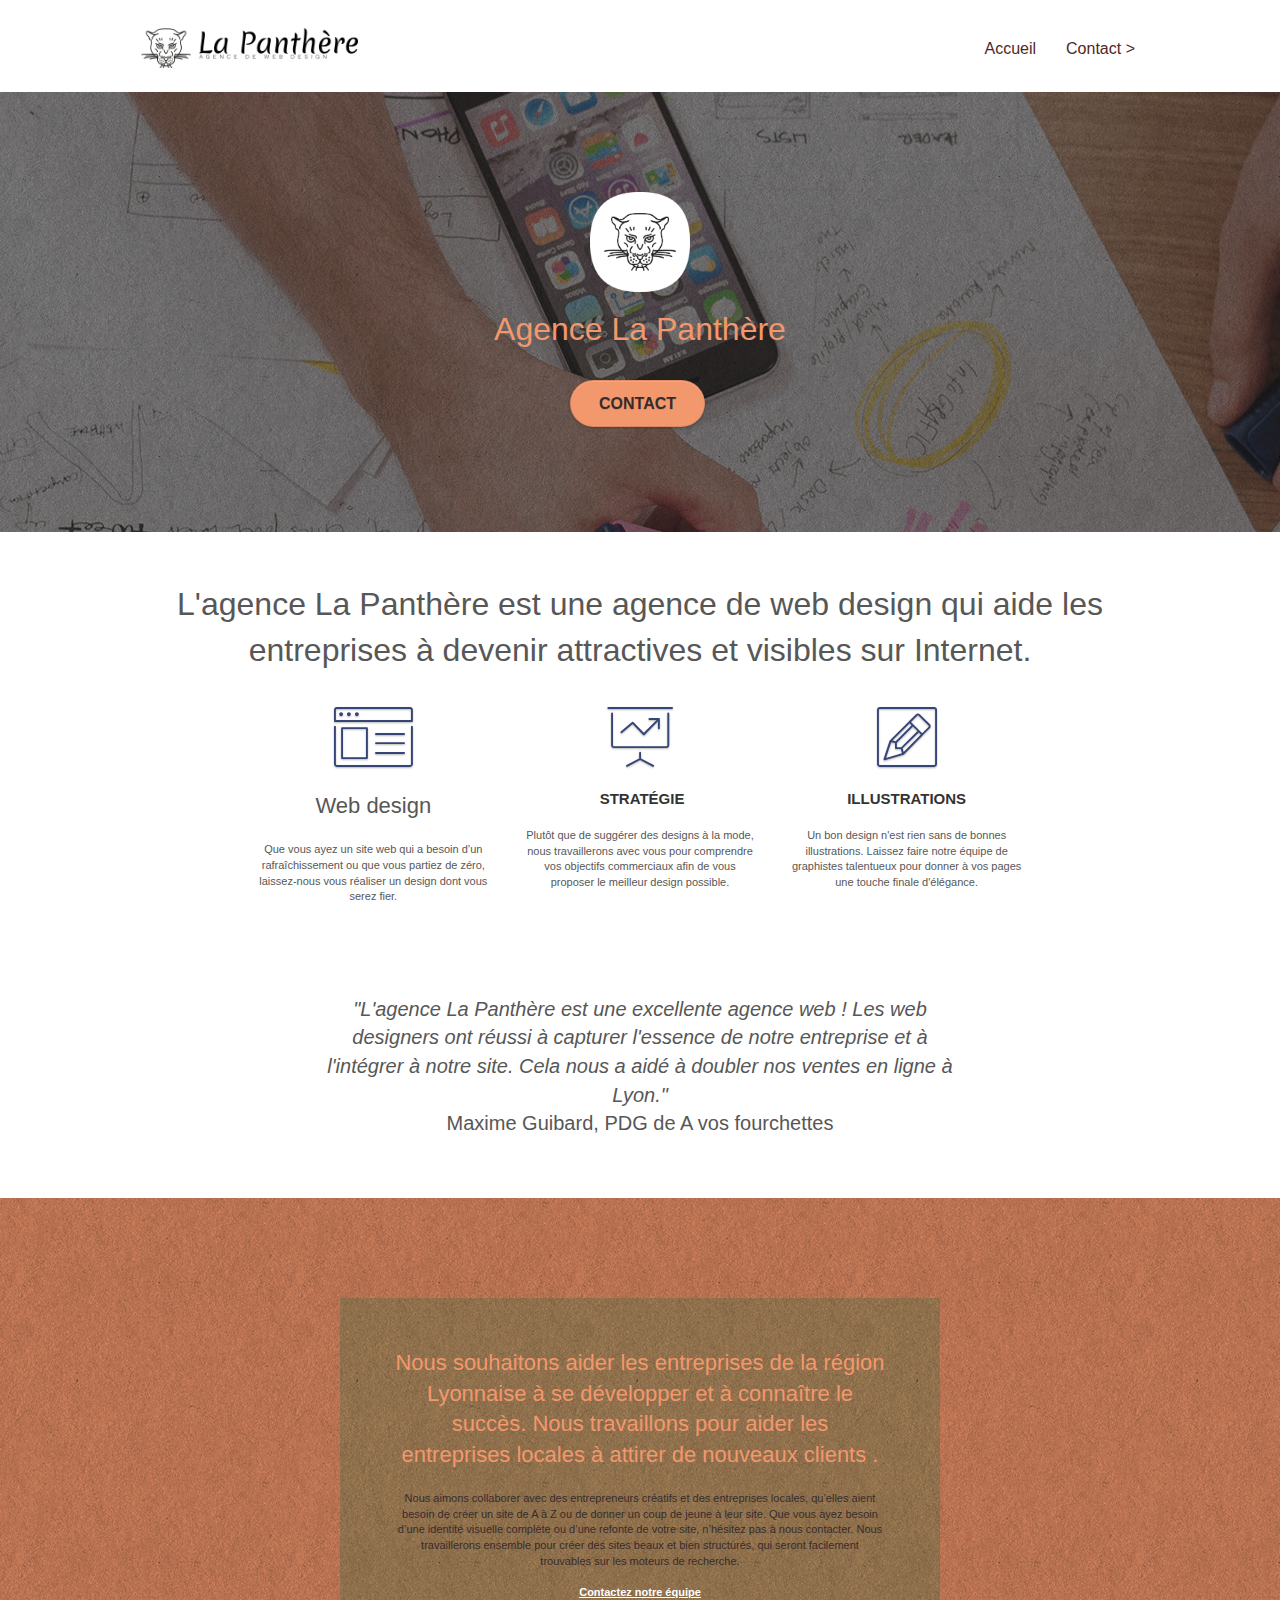
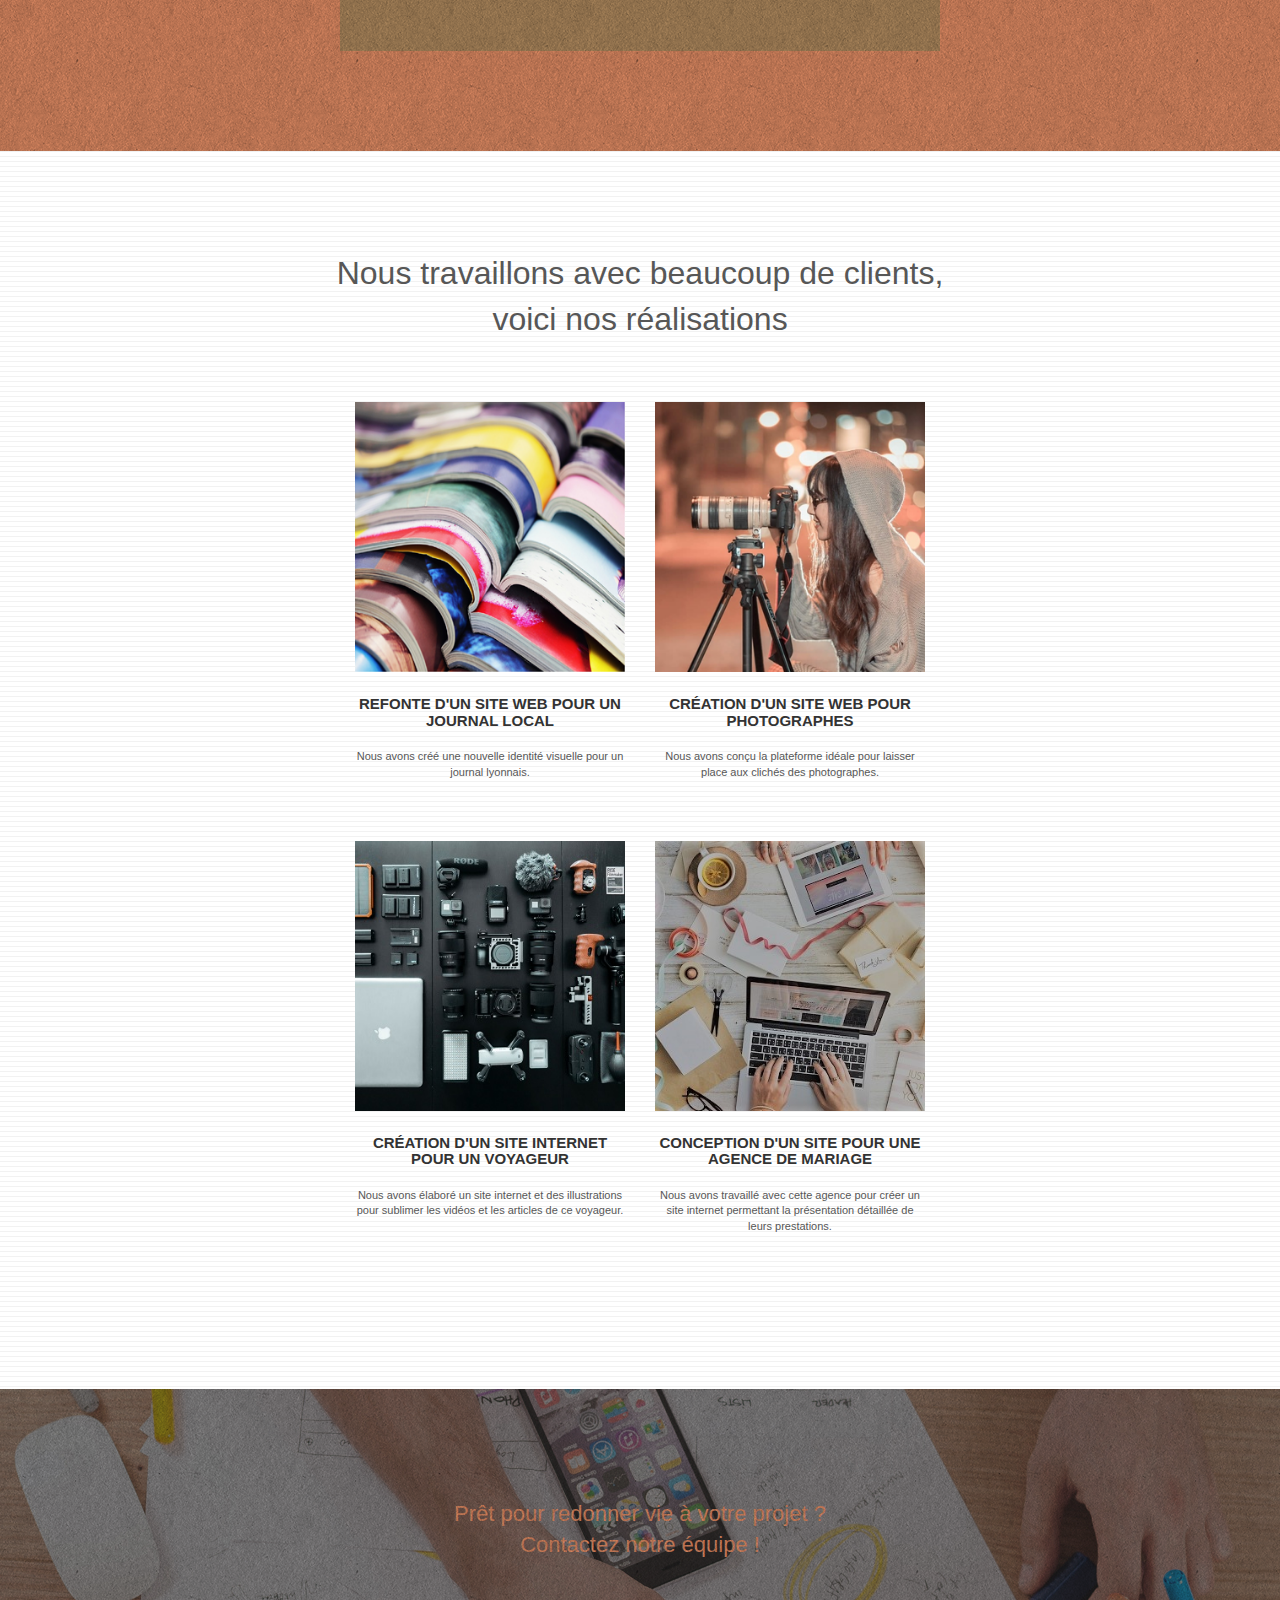
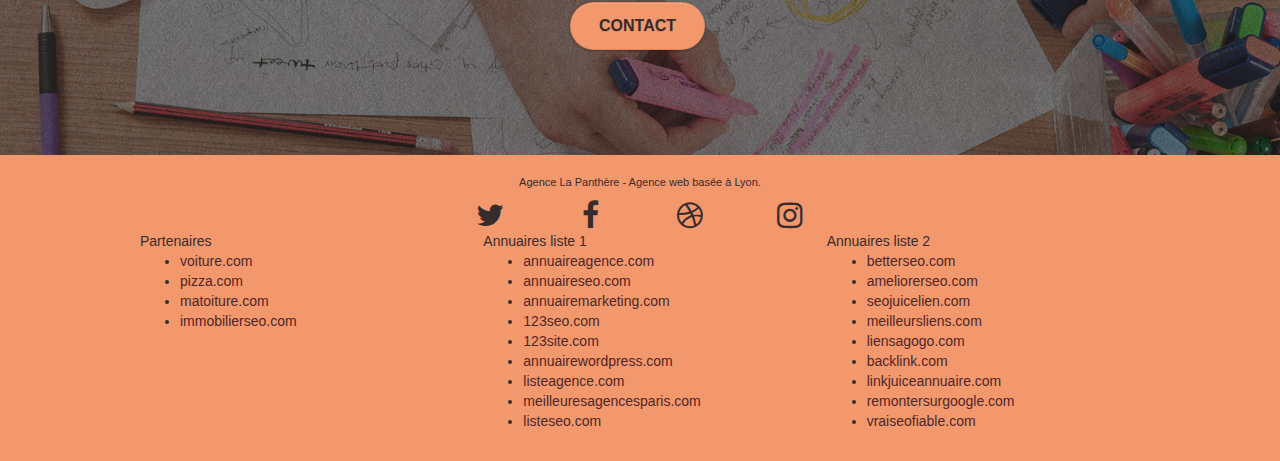
==== index.html @ 77dc0b1a "ajout balise pour precharger la police" ====
<!doctype html>
<html lang="fr">
<head>
    <meta charset="utf-8">
    <meta name="keywords" content="seo, google, site web, site internet, agence design, agence web design, web design, webdesigner, websitedesign, creative web, graphiste web, seo analyse, web seo, referencement site web">
    <meta name="description" content="Agence de web design qui aide les entreprises à devenir attractives et visibles sur Internet">
    <meta name="viewport" content="width=device-width, initial-scale=1.0, viewport-fit=cover">
	<link rel="preload" as="font">
    <link rel="shortcut icon" type="image/png" href="favicon.webp">
    
	<link rel="stylesheet" type="text/css" href="./css/bootstrap.min.css">
	<link rel="stylesheet" type="text/css" href="style.css">
	<link rel="stylesheet" type="text/css" href="./css/font-awesome.min.css">
	<link rel="stylesheet" type="text/css" href="./css/et-line.min.css">
	
    
	<script src="./js/jquery-2.1.0.min.js"></script>
	<script src="./js/bootstrap.min.js"></script>
	<script src="./js/blocs.min.js"></script>
	<script src="./js/jquery.touchSwipe.js" defer></script>
	<script src="./js/gmaps.js"></script>

    <title>La Panthère</title>

    
<!-- Analytics -->
 
<!-- Analytics END -->
    
</head>
<body>
<!-- Principal conteneur -->
<div class="page-container">
    
<!-- bloc-0 -->
<div class="bloc bgc-white l-bloc " id="bloc-0">
	<div class="container bloc-sm">

		<nav class="navbar row">
			<div class="navbar-header">
				<a class="navbar-brand" href="index.html"><img src="img1/agence-la-panthere-monochrome.webp" alt="logo agence La Panthère" height="40" /></a>
				<button id="nav-toggle" type="button" class="ui-navbar-toggle navbar-toggle" data-toggle="collapse" data-target=".navbar-1">
					<span class="sr-only">Toggle navigation</span><span class="icon-bar"></span><span class="icon-bar"></span><span class="icon-bar"></span>
				</button>
			</div>
			<div class="collapse navbar-collapse navbar-1 special-dropdown-nav">
				<ul class="site-navigation nav navbar-nav">
					<li>
						<a href="index.html">Accueil</a>
					</li>
					<li>
					</li>
					<li>
						<a href="page2.html">Contact &gt;</a>
					</li>
				</ul>
			</div>
		</nav>
	</div>
</div>
<!-- bloc-0 END -->

<!-- bloc-1-presentation -->
<div class="bloc bgc-dark-slate-blue bg-banniere d-bloc bg-t-edge bloc-bg-texture texture-paper b-parallax" id="bloc-1-hero">
	<div class="container bloc-lg">
		<div class="row tight-width-whitespace">
			<div class="col-sm-12">
				<img src="img1/logo.webp" class="center-block image-resize-mode" width="100" alt="logo agence La Panthère" />
				<h1 class="text-center hero-bloc-text tc-white ">
					Agence La Panthère
				</h1>
				<div class="text-center">
					<a href="page2.html" class="btn btn-lg btn-clean btn-rd cta-hero btn-atomic-tangerine" id="cta-hero">Contact</a>
				</div>
			</div>
		</div>
	</div>
</div>
<!-- bloc-1-presentation END -->

<!-- bloc-2-services -->
<div class="bloc bgc-white l-bloc" id="bloc-2-services">
	<div class="container bloc-md">
		<div class="row">
			<div class="col-sm-12 text-center">
				<p class="size">L'agence La Panthère est une agence de web design qui aide les entreprises à devenir attractives et visibles sur Internet.
				</p>
			</div>
		</div>
		<div class="row voffset-lg med-width-whitespace">
			<div class="col-sm-4">
				<div class="text-center">
					<span class="et-icon-browser sm-shadow icon-dark-slate-blue icons icon-lg"></span>
				</div>
				<h2 class="mg-md text-center">
					Web design
				</h2>
				<p class="text-center ">
					Que vous ayez un site web qui a besoin d&rsquo;un rafraîchissement ou que vous partiez de zéro, laissez-nous vous réaliser un design dont vous serez fier.
				</p>
			</div>
			<div class="col-sm-4">
				<div class="text-center">
					<span class="et-icon-presentation sm-shadow icon-dark-slate-blue icons icon-lg"></span>
				</div>
				<h3 class="mg-md text-center">
					&nbsp;Stratégie
				</h3>
				<p class="text-center ">
					Plutôt que de suggérer des designs à la mode, nous travaillerons avec vous pour comprendre vos objectifs commerciaux afin de vous proposer le meilleur design possible.<br>
				</p>
			</div>
			<div class="col-sm-4">
				<div class="text-center">
					<span class="et-icon-edit sm-shadow icon-dark-slate-blue icons icon-lg"></span>
				</div>
				<h3 class="mg-md text-center">
					Illustrations
				</h3>
				<p class="text-center ">
					Un bon design n'est rien sans de bonnes illustrations. Laissez faire notre équipe de graphistes talentueux pour donner à vos pages une touche finale d'élégance.
				</p>
			</div>
		</div>
		<div class="row voffset-lg voffset">
			<div class="col-xs-12 col-md-8 col-md-offset-2 text-center">
				<p class="citation">"L'agence La Panthère est une excellente agence web ! Les web designers ont réussi à capturer l'essence de notre entreprise et à l'intégrer à notre site. Cela nous a aidé à doubler nos ventes en ligne à Lyon."<br>
				<span class="author-citation">Maxime Guibard, PDG de A vos fourchettes</span>
				</p>
			</div>
		</div>
	</div>
</div>
<!-- bloc-2-services END -->

<!-- bloc-3-what-i-do -->
<div class="bloc tc-white bgc-atomic-tangerine bg-presentation d-bloc bloc-bg-texture texture-paper b-parallax" id="bloc-3-what-i-do">
	<div class="container bloc-lg">
		<div class="row tight-width-whitespace black-background">
			<div class="col-sm-12">
				<h2 class="mg-md text-center tc-white">
					Nous souhaitons aider les entreprises de la région Lyonnaise à se développer et à connaître le succès. Nous travaillons pour aider les entreprises locales à attirer de nouveaux clients .<br>
				</h2>
				<p class="text-center white">
					Nous aimons collaborer avec des entrepreneurs créatifs et des entreprises locales, qu’elles aient besoin de créer un site de A à Z ou de donner un coup de jeune à leur site. Que vous ayez besoin d’une identité visuelle complète ou d’une refonte de votre site, n’hésitez pas à nous contacter. Nous travaillerons ensemble pour créer des sites beaux et bien structurés, qui seront facilement trouvables sur les moteurs de recherche. <br><br><a class="ltc-white bold-link" href="page2.html">Contactez notre équipe</a><br>
				</p>
			</div>
		</div>
	</div>
</div>
<!-- bloc-3-what-i-do END -->

<!-- bloc-4-portfolio -->
<div class="bloc bgc-white bg-lines-h2-bg bg-repeat l-bloc" id="bloc-4-portfolio">
	<div class="container bloc-lg">
		<div class="row">
			<div class="col-sm-12 text-center">
				<p class="size">Nous travaillons avec beaucoup de clients,<br> 
					voici nos réalisations
				</p>
			</div>
		</div>
		<div class="row tight-width-whitespace portfolio-row">
			<div class="col-sm-6">
				<a href="#" data-lightbox="img1/1.webp" data-gallery-id="gallery-1" data-caption="Refonte d'un site web pour un journal local" data-frame="snapshot-lb"><img src="img1/1.webp" alt="paris web design logo agence web meilleure agence et refonte site web journal" class="img-responsive portfolio-thumb" /></a>
				<h3 class="mg-md text-center">
					Refonte d'un site web pour un journal local
				</h3>
				<p class="text-center">
					Nous avons créé une nouvelle identité visuelle pour un journal lyonnais.
				</p>
			</div>
			<div class="col-sm-6">
				<a href="#" data-lightbox="img1/2.webp" data-gallery-id="gallery-1" data-caption="Création d'un site web pour photographes" data-frame="snapshot-lb"><img src="img1/2.webp" class="img-responsive portfolio-thumb" alt="paris web design logo agence web meilleure agence, Création d'un site web pour photographes" /></a>
				<h3 class="mg-md text-center">
					Création d'un site web pour photographes
				</h3>
				<p class="text-center">
					Nous avons conçu la plateforme idéale pour laisser place aux clichés des photographes.
				</p>
			</div>
		</div>
		<div class="row tight-width-whitespace portfolio-row">
			<div class="col-sm-6">
				<a href="#" data-lightbox="img1/3.webp" data-gallery-id="gallery-1" data-caption="Création d'un site internet pour un voyageur" data-frame="snapshot-lb"><img src="img1/3.webp" class="img-responsive portfolio-thumb" alt="paris web design logo agence web meilleure agence, Création d'un site web pour voyageur"/></a>
				<h3 class="mg-md text-center">
					Création d'un site internet pour un voyageur
				</h3>
				<p class="text-center">
					Nous avons élaboré un site internet et des illustrations pour sublimer les vidéos et les articles de ce voyageur.
				</p>
			</div>
			<div class="col-sm-6">
				<a href="#" data-lightbox="img1/4.webp" data-gallery-id="gallery-1" data-caption="Conception d'un site pour une agence de mariage" data-frame="snapshot-lb"><img src="img1/4.webp" class="img-responsive portfolio-thumb" alt="paris web design logo agence web meilleure agence, Création d'un site web pour agence de mariage" /></a>
				<h3 class="mg-md text-center">
					Conception d'un site pour une agence de mariage
				</h3>
				<p class="text-center">
					Nous avons travaillé avec cette agence pour créer un site internet permettant la présentation détaillée de leurs prestations.
				</p>
			</div>
		</div>
	</div>
</div>
<!-- bloc-4-portfolio END -->

<!-- bloc-5-cta -->
<div class="bloc bgc-dark-slate-blue bg-banniere d-bloc bloc-bg-texture texture-paper" id="bloc-5-cta">
	<div class="container bloc-lg">
		<div class="row">
			<h2 class="mg-md text-center tc-white">
				Prêt pour redonner vie à votre projet ?<br>Contactez notre équipe !
			</h2>
			<div class="col-sm-12 text-center">
				<a href="page2.html" class="btn btn-atomic-tangerine btn-clean btn-rd btn-lg cta-hero">Contact</a>
			</div>
		</div>
	</div>
</div>
<!-- bloc-5-cta END -->

<!-- Footer - bloc-8 -->
<div class="bloc bgc-atomic-tangerine d-bloc" id="bloc-8">
	<div class="container bloc-sm">
		<div class="row">
			<div class="col-sm-12">
				<p class="text-center white">
					Agence La Panthère - Agence web basée à Lyon.<br>
				</p>
				<div class="row row-no-gutters social">
					<div class="col-sm-3">
						<div class="text-center">
							<a class="social" href="index.html"><span class="fa fa-twitter icon-md"></span></a>
						</div>
					</div>
					<div class="col-sm-3">
						<div class="text-center">
							<a class="social" href="index.html"><span class="fa fa-facebook icon-md"></span></a>
						</div>
					</div>
					<div class="col-sm-3">
						<div class="text-center">
							<a class="social" href="index.html"><span class="fa fa-dribbble icon-md"></span></a>
						</div>
					</div>
					<div class="col-sm-3">
						<div class="text-center">
							<a class="social" href="index.html"><span class="fa fa-instagram icon-md"></span></a>
						</div>
					</div>
				</div>
				<div class="row">
					<div class="col-sm-4">
						Partenaires
							<ul>
								<li><a href="voiture.com">voiture.com</a></li>
								<li><a href="pizza.com">pizza.com</a></li>
								<li><a href="matoiture.com">matoiture.com</a></li>
								<li><a href="immobilierseo.com">immobilierseo.com</a></li>
							</ul>		
					</div>
					<div class="col-sm-4">
						Annuaires liste 1
						<ul>
							<li><a href="annuaireagence.com">annuaireagence.com</a></li>
							<li><a href="annuaireseo.com">annuaireseo.com</a></li>
							<li><a href="annuairemarketing.com">annuairemarketing.com</a></li>
							<li><a href="123seoture.com">123seo.com</a></li>
							<li><a href="123site.com">123site.com</a></li>
							<li><a href="annuairewordpress.com">annuairewordpress.com</a></li>
							<li><a href="listeagence.com">listeagence.com</a></li>
							<li><a href="meilleuresagencesparis.com">meilleuresagencesparis.com</a></li>
							<li><a href="listeseo.com">listeseo.com</a></li>
						</ul>
					</div>
					<div class="col-sm-4">
						Annuaires liste 2
						<ul>
							<li><a href="betterseo.com">betterseo.com</a></li>
							<li><a href="ameliorerseo.com">ameliorerseo.com</a></li>
							<li><a href="seojuicelien.com">seojuicelien.com</a></li>
							<li><a href="meilleursliens.com">meilleursliens.com</a></li>
							<li><a href="liensagogo.com">liensagogo.com</a></li>
							<li><a href="backlink.com">backlink.com</a></li>
							<li><a href="linkjuiceannuaire.com">linkjuiceannuaire.com</a></li>
							<li><a href="remontersurgoogle.com">remontersurgoogle.com</a></li>
							<li><a href="vraiseofiable.com">vraiseofiable.com</a></li>
						</ul>
					</div>
				</div>
			</div>
		</div>
	</div>
</div>
<!-- Footer - bloc-8 END -->

</div>
<!-- Principal conteneur END -->
    

</body>
</html>
---- style.css ----
body {
    margin: 0;
    padding: 0;
    background: #FFF;
    overflow-x: hidden;
    -webkit-font-smoothing: antialiased;
    -moz-osx-font-smoothing: grayscale;
}

a,
button {
    transition: all .3s ease-in-out;
    outline: none!important;
}

a:hover {
    text-decoration: none;
    cursor: pointer;
}

#page-loading-blocs-notifaction {
    position: fixed;
    top: 0;
    bottom: 0;
    width: 100%;
    z-index: 100000;
    background: #FFFFFF;
}

.bloc {
    width: 100%;
    clear: both;
    background: 50% 50% no-repeat;
    padding: 0 50px;
    -webkit-background-size: cover;
    -moz-background-size: cover;
    -o-background-size: cover;
    background-size: cover;
    position: relative;
}

.bloc .container {
    padding-left: 0;
    padding-right: 0;
}

.bloc-lg {
    padding: 100px 50px;
}

.bloc-md {
    padding: 50px;
}

.row .size {
    font-size: 32px;
}

.bloc-sm {
    padding: 20px 50px;
}

.bg-center,
.bg-l-edge,
.bg-r-edge,
.bg-t-edge,
.bg-b-edge,
.bg-tl-edge,
.bg-bl-edge,
.bg-tr-edge,
.bg-br-edge,
.bg-repeat {
    -webkit-background-size: auto!important;
    -moz-background-size: auto!important;
    -o-background-size: auto!important;
    background-size: auto!important;
}

.bg-repeat {
    background: repeat;
}

.bg-t-edge {
    background: top no-repeat;
}

.bloc-bg-texture::before {
    content: "";
    background-size: 2px 2px;
    position: absolute;
    top: 0;
    bottom: 0;
    left: 0;
    right: 0;
}

.texture-paper::before {
    background: url("img1/texture-paper.webp");
    background-size: 280px 280px;
}

.b-parallax {
    background-attachment: fixed;
}

.d-bloc {
    color: #372C2C;
}

.d-bloc button:hover {
    color: rgba(255, 255, 255, .9);
}

.d-bloc .icon-round,
.d-bloc .icon-square,
.d-bloc .icon-rounded,
.d-bloc .icon-semi-rounded-a,
.d-bloc .icon-semi-rounded-b {
    border-color: rgba(255, 255, 255, .9);
}

.d-bloc .divider-h span {
    border-color: rgba(255, 255, 255, .2);
}

.d-bloc .a-btn,
.d-bloc .navbar a,
.d-bloc .navbar-brand,
.d-bloc a .icon-sm,
.d-bloc a .icon-md,
.d-bloc a .icon-lg,
.d-bloc a .icon-xl,
.d-bloc h1 a,
.d-bloc h2 a,
.d-bloc h3 a,
.d-bloc h4 a,
.d-bloc h5 a,
.d-bloc h6 a,
.d-bloc p a {
    color: #372C2C;
}

.d-bloc .a-btn:hover,
.d-bloc .navbar a:hover,
.d-bloc .navbar-brand:hover,
.d-bloc a:hover .icon-sm,
.d-bloc a:hover .icon-md,
.d-bloc a:hover .icon-lg,
.d-bloc a:hover .icon-xl,
.d-bloc h1 a:hover,
.d-bloc h2 a:hover,
.d-bloc h3 a:hover,
.d-bloc h4 a:hover,
.d-bloc h5 a:hover,
.d-bloc h6 a:hover,
.d-bloc p a:hover {
    color: rgba(255, 255, 255, 1);
}

.d-bloc .navbar-toggle .icon-bar {
    background: rgba(255, 255, 255, 1);
}

.d-bloc .btn-wire,
.d-bloc .btn-wire:hover {
    color: rgba(255, 255, 255, 1);
    border-color: rgba(255, 255, 255, 1);
}

.d-bloc .panel {
    color: rgba(0, 0, 0, .5);
}

.d-bloc .panel button:hover {
    color: rgba(0, 0, 0, .7);
}

.d-bloc .panel icon {
    border-color: rgba(0, 0, 0, .7);
}

.d-bloc .panel .divider-h span {
    border-color: rgba(0, 0, 0, .1);
}

.d-bloc .panel .a-btn {
    color: rgba(0, 0, 0, .6);
}

.d-bloc .panel .a-btn:hover {
    color: rgba(0, 0, 0, 1);
}

.d-bloc .panel .btn-wire,
.d-bloc .panel .btn-wire:hover {
    color: rgba(0, 0, 0, .7);
    border-color: rgba(0, 0, 0, .3);
}

.d-bloc .panel,
.l-bloc {
    color: rgba(0, 0, 0, .5);
}

.d-bloc .panel button:hover,
.l-bloc button:hover {
    color: rgba(0, 0, 0, .7);
}

.l-bloc .icon-round,
.l-bloc .icon-square,
.l-bloc .icon-rounded,
.l-bloc .icon-semi-rounded-a,
.l-bloc .icon-semi-rounded-b {
    border-color: rgba(0, 0, 0, .7);
}

.d-bloc .panel .divider-h span,
.l-bloc .divider-h span {
    border-color: rgba(0, 0, 0, .1);
}

.d-bloc .panel .a-btn,
.l-bloc .a-btn,
.l-bloc .navbar a,
.l-bloc .navbar-brand,
.l-bloc a .icon-sm,
.l-bloc a .icon-md,
.l-bloc a .icon-lg,
.l-bloc a .icon-xl,
.l-bloc h1 a,
.l-bloc h2 a,
.l-bloc h3 a,
.l-bloc h4 a,
.l-bloc h5 a,
.l-bloc h6 a,
.l-bloc p a {
    color: rgba(0, 0, 0, .6);
}

.d-bloc .panel .a-btn:hover,
.l-bloc .a-btn:hover,
.l-bloc .navbar a:hover,
.l-bloc .navbar-brand:hover,
.l-bloc a:hover .icon-sm,
.l-bloc a:hover .icon-md,
.l-bloc a:hover .icon-lg,
.l-bloc a:hover .icon-xl,
.l-bloc h1 a:hover,
.l-bloc h2 a:hover,
.l-bloc h3 a:hover,
.l-bloc h4 a:hover,
.l-bloc h5 a:hover,
.l-bloc h6 a:hover,
.l-bloc p a:hover {
    color: rgba(0, 0, 0, 1);
}

.l-bloc .navbar-toggle .icon-bar {
    color: rgba(0, 0, 0, .6);
}

.d-bloc .panel .btn-wire,
.d-bloc .panel .btn-wire:hover,
.l-bloc .btn-wire,
.l-bloc .btn-wire:hover {
    color: rgba(0, 0, 0, .7);
    border-color: rgba(0, 0, 0, .3);
}

.voffset {
    margin-top: 30px;
}

.voffset-lg {
    margin-top: 80px;
}

.citation {
    font-size: 20px;
    font-style: italic;
}

.author-citation {
    font-style: normal;
}

.row-no-gutters {
    margin-right: 0;
    margin-left: 0;
}

.row.row-no-gutters > [class^="col-"],
.row.row-no-gutters > [class*=" col-"] {
    padding-right: 0;
    padding-left: 0;
}

#bloc-1-hero h1 {
    font-size: 32px;
}

.navbar {
    margin-bottom: 0;
    z-index: 1;
}

.navbar-brand {
    height: auto;
    padding: 3px 15px;
    font-size: 25px;
    font-weight: normal;
    font-weight: 600;
    line-height: 44px;
}

.navbar-brand img {
    max-height: 200px;
    margin: 0 5px 0 0;
    display: inline;
}

.navbar-brand img[src$=svg] {
    min-width: 100px;
}

.nav-center .navbar-brand img {
    margin: 0;
}

.navbar .nav {
    padding-top: 2px;
    margin-right: -16px;
    float: right;
    z-index: 1;
}

.nav > li {
    float: left;
    margin-top: 4px;
    font-size: 16px;
}

.navbar-nav .open .dropdown-menu > li > a {
    text-align: inherit;
}

.nav > li a:hover,
.nav > li a:focus {
    background: transparent;
}

.navbar-toggle {
    margin: 10px 10px 0 0;
    border: 0px;
}

.navbar-toggle:hover {
    background: transparent!important;
}

.navbar-toggle .icon-bar {
    background-color: rgba(0, 0, 0, .5);
    width: 26px;
}

.nav-invert .navbar .nav {
    float: left;
}

.nav-invert .navbar-header,
.nav-invert .navbar-brand {
    float: right;
    position: relative;
    z-index: 2;
}

@media (min-width: 768px) {
    .site-navigation {
        position: absolute;
        top: 50%;
        right: 20px;
        transform: translate(0, -50%);
        -webkit-transform: translateY(-50%);
    }
    .nav > li .dropdown-menu a,
    .nav > li .dropdown-menu a:hover {
        color: #484848;
    }
    .nav-invert .site-navigation {
        left: 0;
        right: 0;
    }
    .nav-center {
        text-align: center;
    }
    .nav-center .navbar-header {
        width: 100%;
    }
    .nav-center .navbar-header,
    .nav-center .navbar-brand,
    .nav-center .nav > li {
        float: none;
        display: inline-block;
    }
    .nav-center .site-navigation {
        position: relative;
        width: 100%;
        right: 0;
        margin-right: 0px;
        margin-top: 20px;
    }
    .nav-center.mini-nav .navbar-toggle {
        float: none;
        margin: 10px auto 0;
    }
}

.nav > li > .dropdown a {
    background: none!important;
    display: block;
    padding: 14px 15px;
}

nav .caret {
    margin: 0 5px;
}

.dropdown-menu .dropdown-menu {
    top: -8px;
    left: 100%;
}

.dropdown-menu .dropmenu-flow-right {
    top: 100%;
    left: 0;
    margin-left: -1px;
    border-top-left-radius: 0;
    border-top-right-radius: 0;
}

.dropdown-menu .dropdown span {
    border: 4px solid black;
    border-top-color: transparent;
    border-right-color: transparent;
    border-bottom-color: transparent;
    margin: 6px -5px 0 0!important;
    float: right;
}

.mg-md {
    margin-top: 10px;
    margin-bottom: 20px;
}

.mg-lg {
    margin-top: 10px;
    margin-bottom: 40px;
}

.btn {
    margin: 0 5px 5px 0;
}

.btn.pull-right {
    margin: 0 0 5px 5px;
}

.btn-d,
.btn-d:hover,
.btn-d:focus {
    color: #FFF;
    background: rgba(0, 0, 0, .3);
}

button {
    outline: none!important;
}

.btn-rd {
    border-radius: 40px;
}

.btn-clean {
    border: 1px solid rgba(0, 0, 0, .08);
    border-bottom-color: rgba(0, 0, 0, .1);
    text-shadow: 0 1px 0 rgba(0, 0, 1, .1);
    box-shadow: 0 1px 3px rgba(0, 0, 1, .25), inset 0 1px 0 0 rgba(255, 255, 255, .15);
}

.icon-md {
    font-size: 30px!important;
}

.icon-lg {
    font-size: 60px!important;
}

.sm-shadow {
    text-shadow: 0 1px 2px rgba(0, 0, 0, .3);
}

.panel-sq,
.panel-sq .panel-heading,
.panel-sq .panel-footer {
    border-radius: 0;
}

.panel-rd {
    border-radius: 30px;
}

.panel-rd .panel-heading {
    border-radius: 29px 29px 0 0;
}

.panel-rd .panel-footer {
    border-radius: 0 0 29px 29px;
}

.form-control {
    border-color: rgba(0, 0, 0, .1);
    box-shadow: none;
}

.scrollToTop {
    width: 40px;
    height: 40px;
    position: fixed;
    bottom: 20px;
    right: 20px;
    opacity: 0;
    z-index: 500;
    transition: all .3s ease-in-out;
}

.scrollToTop span {
    margin-top: 6px;
}

.showScrollTop {
    font-size: 14px;
    opacity: 1;
}

a[data-lightbox] {
    position: relative;
    display: block;
    text-align: center;
}

a[data-lightbox]:hover::before {
    content: "+";
    font-family: "HelveticaNeue-Light", "Helvetica Neue Light", "Helvetica Neue", Helvetica, Arial;
    font-size: 32px;
    width: 50px;
    height: 50px;
    margin-left: -25px;
    border-radius: 50%;
    background: rgba(0, 0, 0, .6);
    color: #FFF;
    font-weight: 100;
    z-index: 1;
    position: absolute;
    top: 50%;
    transform: translateY(-50%);
    -webkit-transform: translateY(-50%);
}

a[data-lightbox]:hover img {
    opacity: 0.6;
    -webkit-animation-fill-mode: none;
    animation-fill-mode: none;
}

#lightbox-modal {
    display: flex;
    align-items: center;
}

#lightbox-modal .modal-dialog {
    width: 90%;
    max-width: 900px;
    margin: 0 auto 0;
}

#lightbox-modal .modal-dialog img {
    max-height: 90vh;
    margin: 0 auto;
}

.lightbox-caption {
    padding: 20px;
    color: #FFF;
    background: rgba(0, 0, 0, .5);
    position: absolute;
    left: 15px;
    right: 15px;
    bottom: 5px;
}

.close-lightbox {
    color: #FFF;
    font-size: 30px;
    position: absolute;
    top: 20px;
    right: 20px;
    z-index: 20;
    background: rgba(0, 0, 0, .5);
    border: none;
    line-height: 30px;
    padding: 0 9px 5px;
    opacity: 0.3;
}

.close-lightbox:hover,
.next-lightbox:hover,
.prev-lightbox:hover {
    opacity: 1.0;
    color: #FFF;
}

.next-lightbox,
.prev-lightbox {
    font-size: 20px;
    color: rgba(255, 255, 255, .9);
    background: rgba(0, 0, 0, .5);
    transition: all .2s ease-in-out;
    position: absolute;
    top: 45%;
    z-index: 1;
    opacity: 0.4;
}

.next-lightbox {
    padding: 6px 8px 1px 13px;
    right: 25px;
}

.prev-lightbox {
    padding: 6px 13px 1px 10px;
    left: 25px;
}

.snapshot-lb .modal-body {
    padding-bottom: 45px;
}

.snapshot-lb .lightbox-caption {
    padding: 0;
    color: rgba(0, 0, 0, .5);
    background: none;
}

h1,
h2,
h3,
h4,
h5,
h6,
p,
label,
.btn,
a {
    font-family: Helvetica, Arial;
    font-weight: 400;
    color: #575757;
}

li a {
    color: #502727!important;
}

.container {
    max-width: 1000px;
}

.hero-bloc-text {
    font-size: 38px;
}

.hero-bloc-text-sub {
    font-size: 36px;
}

.statement-bloc-text {
    line-height: 26px;
    font-style: italic;
    font-size: 20px;
    text-align: center;
    font-weight: lighter;
    max-width: 520px;
    margin: auto auto auto auto;
}

p {
    font-size: 11px;
}

.tight-width-whitespace {
    max-width: 600px;
    margin: auto auto auto auto;
}

.h1 {
    font-size: 20px;
    font-family: "Open Sans";
}

.cta-hero {
    margin-top: 22px;
    color: #FFFFFF!important;
    text-transform: uppercase;
    padding: 12px 28px 12px 28px;
    font-size: 16px;
    font-weight: 700;
}

.social {
    max-width: 400px;
    margin: auto auto auto auto;
}

h2 {
    font-size: 22px;
    line-height: 1.4em;
}

h3 {
    font-size: 15px;
    text-transform: uppercase;
    font-weight: 700;
    color: #333333!important;
}

.med-width-whitespace {
    max-width: 800px;
    margin: auto auto auto auto;
    box-shadow: 0px 0px 0px #000000;
}

h1 {
    color: #333333!important;
}

h4 {
    color: #333333!important;
}

.icons {
    margin-bottom: 14px;
    margin-top: 24px;
}

.white {
    color: #372C2C!important;
}

.portfolio-thumb {
    margin-bottom: 24px;
}

.portfolio-row {
    margin-bottom: 44px;
    margin-top: 50px;
}

.avatar {
    box-shadow: 0px 4px 9px rgba(0, 0, 0, 0.3);
}

.black-background {
    background-color: rgba(165, 147, 99, 0.7);
    padding: 40px 40px 40px 40px;
}

.bold-link {
    font-weight: 900;
    text-decoration: underline!important;
}

.bgc-white {
    background-color: #FFFFFF;
}

.bgc-dark-slate-blue {
    background-color: #364577;
}

.bgc-atomic-tangerine {
    background-color: #F3976C;
}

.tc-white {
    color: #F3976C!important;
}

.btn-atomic-tangerine {
    background: #F3976C;
    color: #372C2C!important;
}

.btn-atomic-tangerine:hover {
    background: #c27956!important;
    color: #FFFFFF!important;
}

.ltc-white {
    color: #FFFFFF!important;
}

.ltc-white:hover {
    color: #cccccc!important;
}

.ltc-atomic-tangerine {
    color: #F3976C!important;
}

.ltc-atomic-tangerine:hover {
    color: #c27956!important;
}

.icon-dark-slate-blue {
    color: #364577!important;
    border-color: #364577!important;
}

.bg-dots-bg {
    background-image: url("img1/dots-bg.webp");
}

.bg-lines-h2-bg {
    background-image: url("img1/lines-h2-bg.webp");
}

.bg-banniere {
    background-image: url("img1/agence-la-panthere1.webp");
}

.bg-presentation {
    background-image: url("img1/image-de-presentation.webp");
}

@media (max-width: 1024px) {
    .bloc {
        padding-left: 20px;
        padding-right: 20px;
    }
    .bloc.full-width-bloc,
    .bloc-tile-2.full-width-bloc .container,
    .bloc-tile-3.full-width-bloc .container,
    .bloc-tile-4.full-width-bloc .container {
        padding-left: 0;
        padding-right: 0;
    }
}

@media (max-width: 992px) and (min-width: 768px) {
    .navbar .nav {
        max-width: 80%
    }
    .nav-center.navbar .nav {
        max-width: 100%
    }
}

@media only screen and (min-width: 768px) and (max-width: 1024px) and (orientation: landscape) {
    .b-parallax {
        background-attachment: scroll;
    }
}

@media only screen and (min-width: 1024px) and (max-width: 1366px) and (-webkit-min-device-pixel-ratio: 1.5) {
    .b-parallax {
        background-attachment: scroll;
    }
}

@media (max-width: 991px) {
    .container {
        width: 100%;
    }
    .b-parallax {
        background-attachment: scroll;
    }
    .page-container,
    #hero-bloc {
        overflow-x: hidden;
        position: relative;
    }
    .bloc-group,
    .bloc-group .bloc {
        display: block;
        width: 100%;
    }
    .bloc-fill-screen .fill-bloc-top-edge,
    .bloc-fill-screen .fill-bloc-bottom-edge {
        padding: 0 20px;
    }
}

@media (max-width: 767px) {
    .page-container {
        overflow-x: hidden;
        position: relative;
    }
    h1,
    h2,
    h3,
    h4,
    h5,
    h6,
    p,
    #disqus_thread {
        padding-left: 10px!important;
        padding-right: 10px!important;
    }
    .b-parallax {
        background-attachment: scroll;
    }
    .navbar .nav {
        padding-top: 0;
        border-top: 1px solid rgba(0, 0, 0, .2);
        float: none!important;
    }
    .navbar.row {
        margin-left: 0;
        margin-right: 0;
    }
    .site-navigation {
        position: inherit;
        transform: none;
        -webkit-transform: none;
        -ms-transform: none;
    }
    .nav > li {
        margin-top: 0;
        border-bottom: 1px solid rgba(0, 0, 0, .1);
        background: rgba(0, 0, 0, .05);
        text-align: left;
        padding-left: 15px;
        width: 100%;
    }
    .nav > li:hover {
        background: rgba(0, 0, 0, .08);
    }
    .dropdown .dropdown a .caret {
        float: none;
        margin: 5px 0 0 10px!important;
        border: 4px solid black;
        border-bottom-color: transparent;
        border-right-color: transparent;
        border-left-color: transparent;
    }
    #hero-bloc .navbar .nav {
        background: rgba(0, 0, 0, .8);
    }
    #hero-bloc .navbar .nav a {
        color: rgba(255, 255, 255, .6);
    }
    .hero {
        padding: 50px 0;
    }
    .hero-nav {
        left: -1px;
        right: -1px;
    }
    .navbar-collapse {
        padding: 0;
        overflow-x: hidden;
        -webkit-box-shadow: none;
        box-shadow: none;
    }
    .navbar-brand img {
        max-height: 40px;
        width: auto;
    }
    .nav-invert .navbar-header {
        float: none;
        width: 100%;
    }
    .nav-invert .navbar-toggle {
        float: left;
        margin-left: 10px;
    }
    .bloc {
        padding-left: 0;
        padding-right: 0;
    }
    .bloc-xxl,
    .bloc-xl,
    .bloc-lg {
        padding: 40px 0;
    }
    .bloc-sm,
    .bloc-md {
        padding-left: 0;
        padding-right: 0;
    }
    .bloc-tile-2 .container,
    .bloc-tile-3 .container,
    .bloc-tile-4 .container,
    .bloc-fill-screen .fill-bloc-top-edge,
    .bloc-fill-screen .fill-bloc-bottom-edge {
        padding-left: 0;
        padding-right: 0;
    }
    .a-block {
        padding: 0 10px;
    }
    .btn-dwn {
        display: none;
    }
    .voffset {
        margin-top: 5px;
    }
    .voffset-md {
        margin-top: 20px;
    }
    .voffset-lg {
        margin-top: 30px;
    }
    form {
        padding: 5px;
    }
    .close-lightbox {
        display: inline-block;
    }
    .blocsapp-device-iphone5 {
        background-size: 216px 425px;
        padding-top: 60px;
        width: 216px;
        height: 425px;
    }
    .blocsapp-device-iphone5 img {
        width: 180px;
        height: 320px;
    }
}

@media (max-width: 400px) {
    .bloc {
        padding-left: 0;
        padding-right: 0;
    }
}

@media (max-width: 767px) {
    .bloc-mob-center-text {
        text-align: center;
    }
}
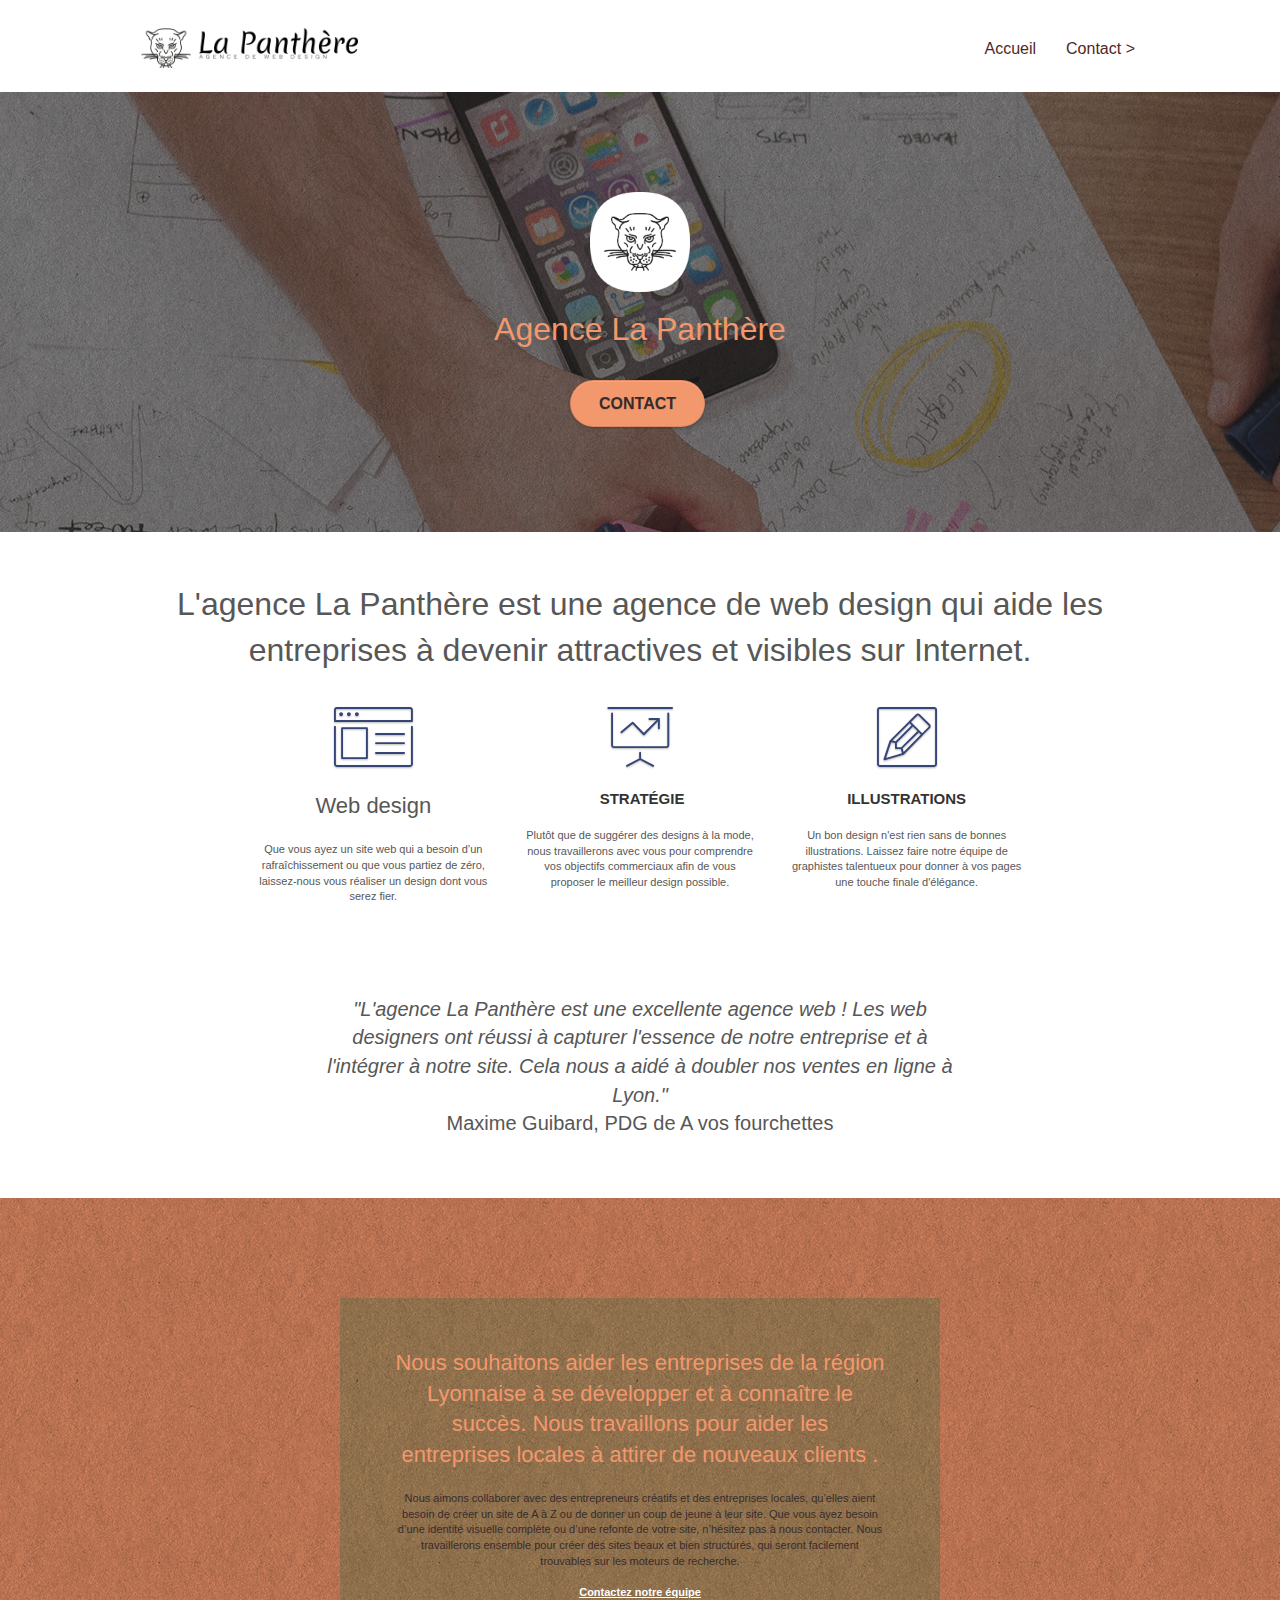
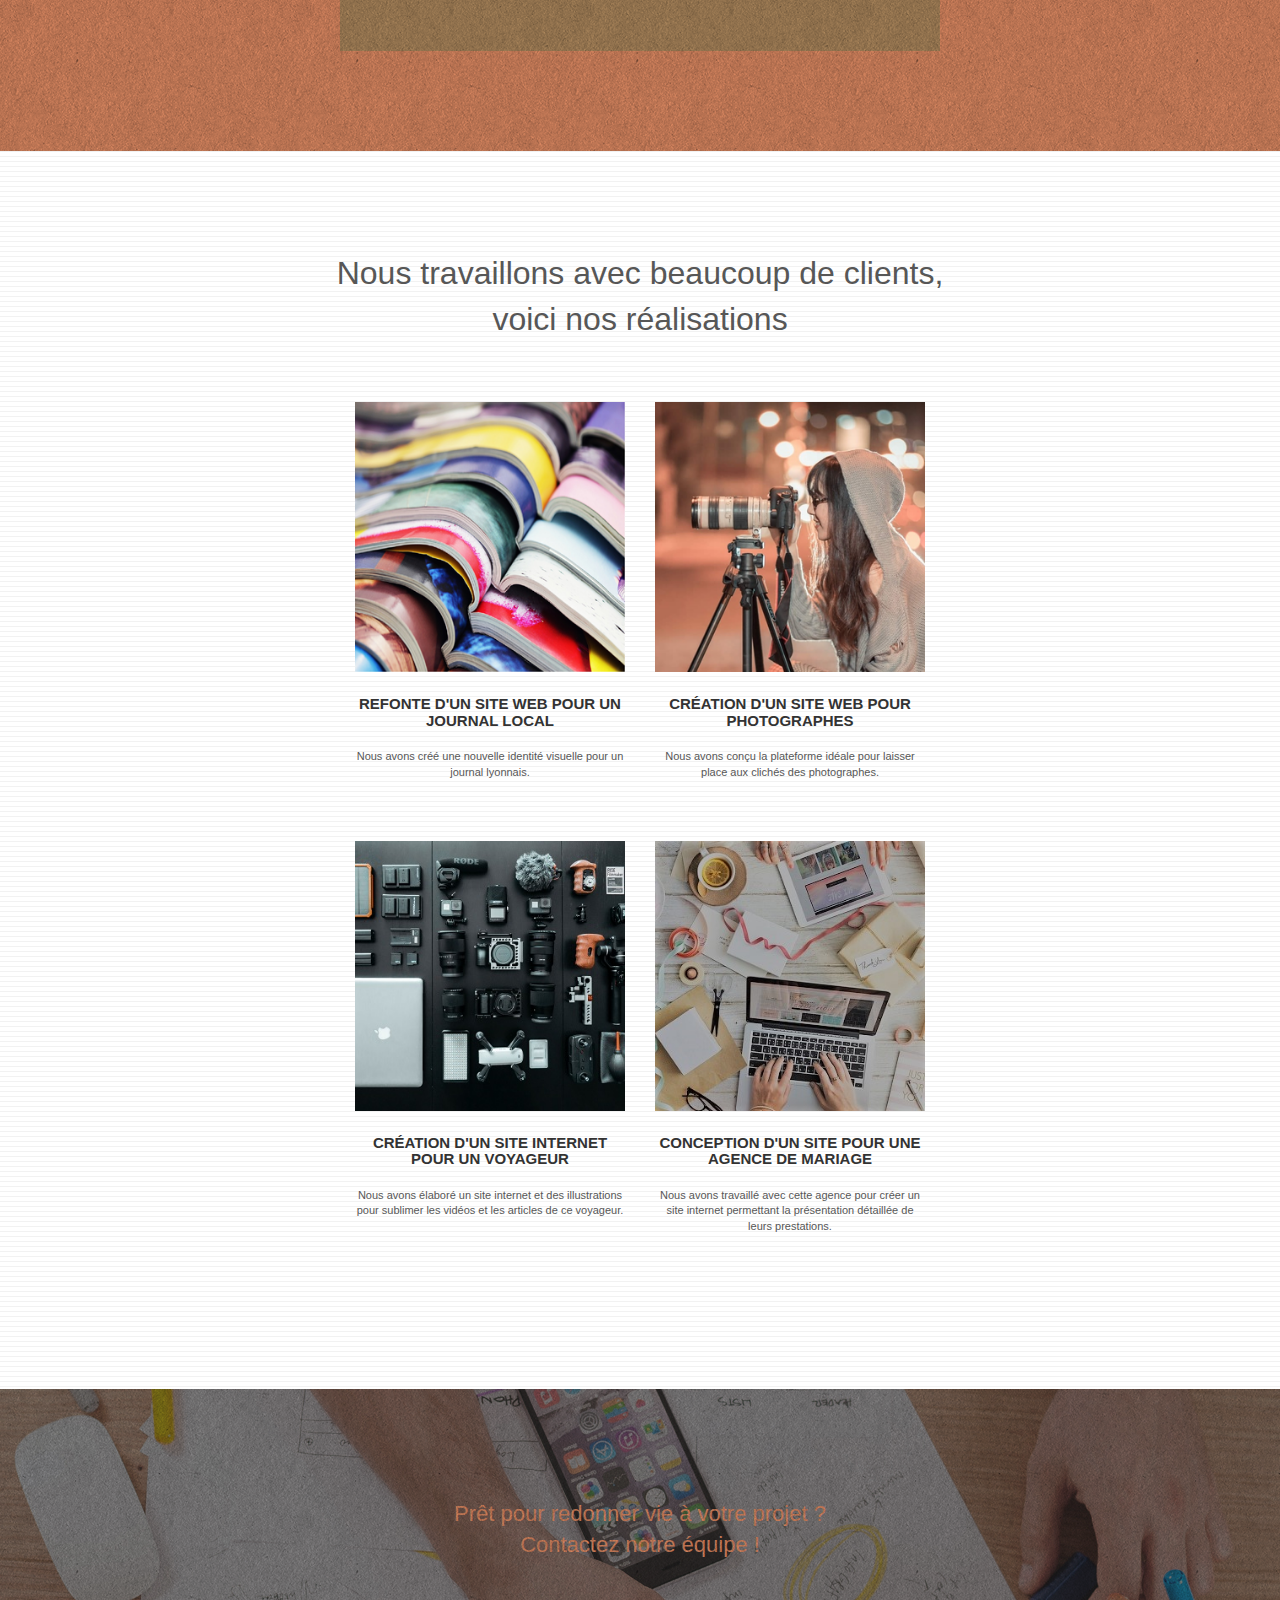
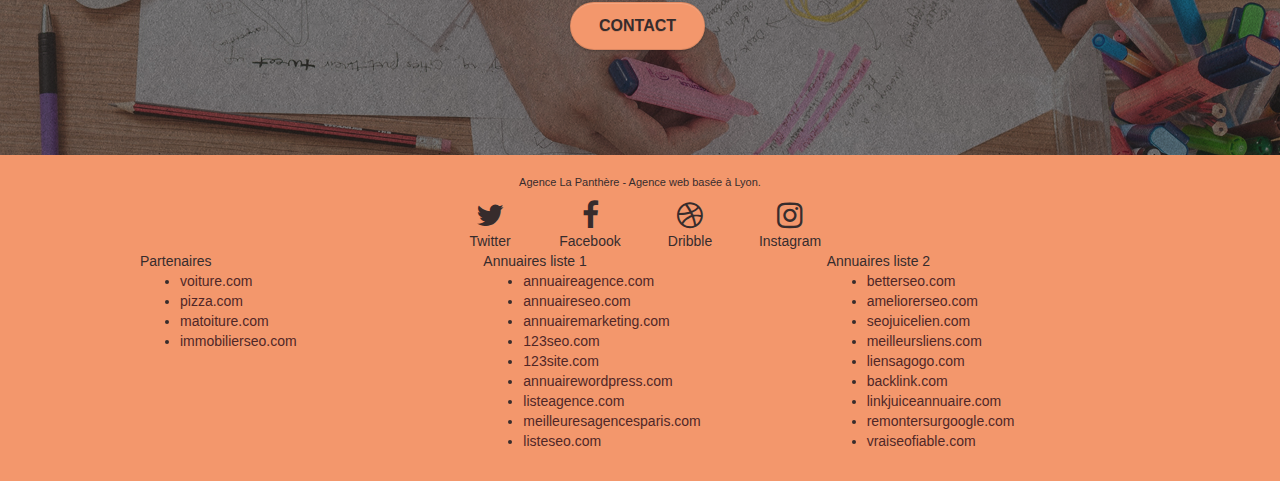
==== commit 2de9e756: "ajout nom aux liens des boutons sociaux" ====
--- a/index.html
+++ b/index.html
@@ -230,22 +230,22 @@
 				<div class="row row-no-gutters social">
 					<div class="col-sm-3">
 						<div class="text-center">
-							<a class="social" href="index.html"><span class="fa fa-twitter icon-md"></span></a>
+							<a class="social" href="index.html"><span class="fa fa-twitter icon-md"></span><br>Twitter</a>
 						</div>
 					</div>
 					<div class="col-sm-3">
 						<div class="text-center">
-							<a class="social" href="index.html"><span class="fa fa-facebook icon-md"></span></a>
+							<a class="social" href="index.html"><span class="fa fa-facebook icon-md"></span><br>Facebook</a>
 						</div>
 					</div>
 					<div class="col-sm-3">
 						<div class="text-center">
-							<a class="social" href="index.html"><span class="fa fa-dribbble icon-md"></span></a>
+							<a class="social" href="index.html"><span class="fa fa-dribbble icon-md"></span><br>Dribble</a>
 						</div>
 					</div>
 					<div class="col-sm-3">
 						<div class="text-center">
-							<a class="social" href="index.html"><span class="fa fa-instagram icon-md"></span></a>
+							<a class="social" href="index.html"><span class="fa fa-instagram icon-md"></span><br>Instagram</a>
 						</div>
 					</div>
 				</div>
--- a/style.css
+++ b/style.css
@@ -136,7 +136,8 @@
 .d-bloc h4 a,
 .d-bloc h5 a,
 .d-bloc h6 a,
-.d-bloc p a {
+.d-bloc p a,
+.social {
     color: #372C2C;
 }
 
@@ -153,7 +154,8 @@
 .d-bloc h4 a:hover,
 .d-bloc h5 a:hover,
 .d-bloc h6 a:hover,
-.d-bloc p a:hover {
+.d-bloc p a:hover,
+.social a:hover {
     color: rgba(255, 255, 255, 1);
 }
 
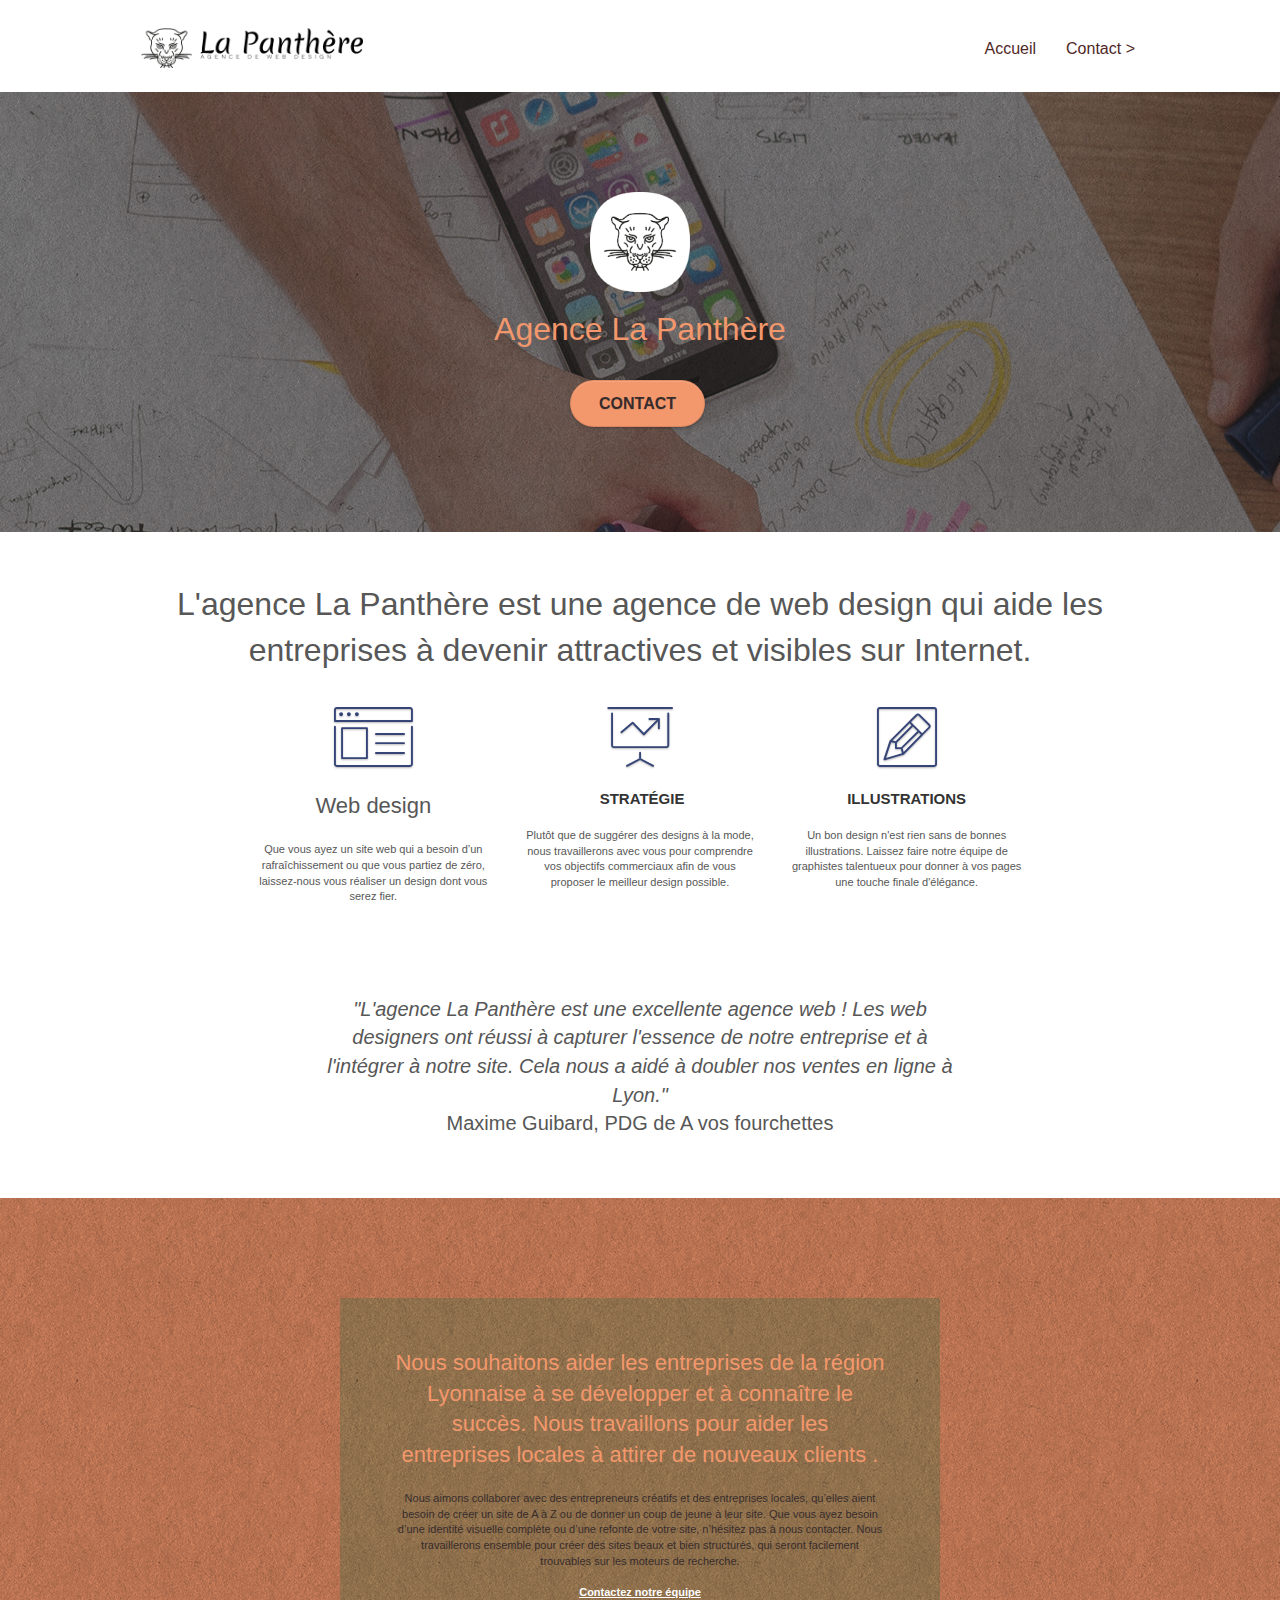
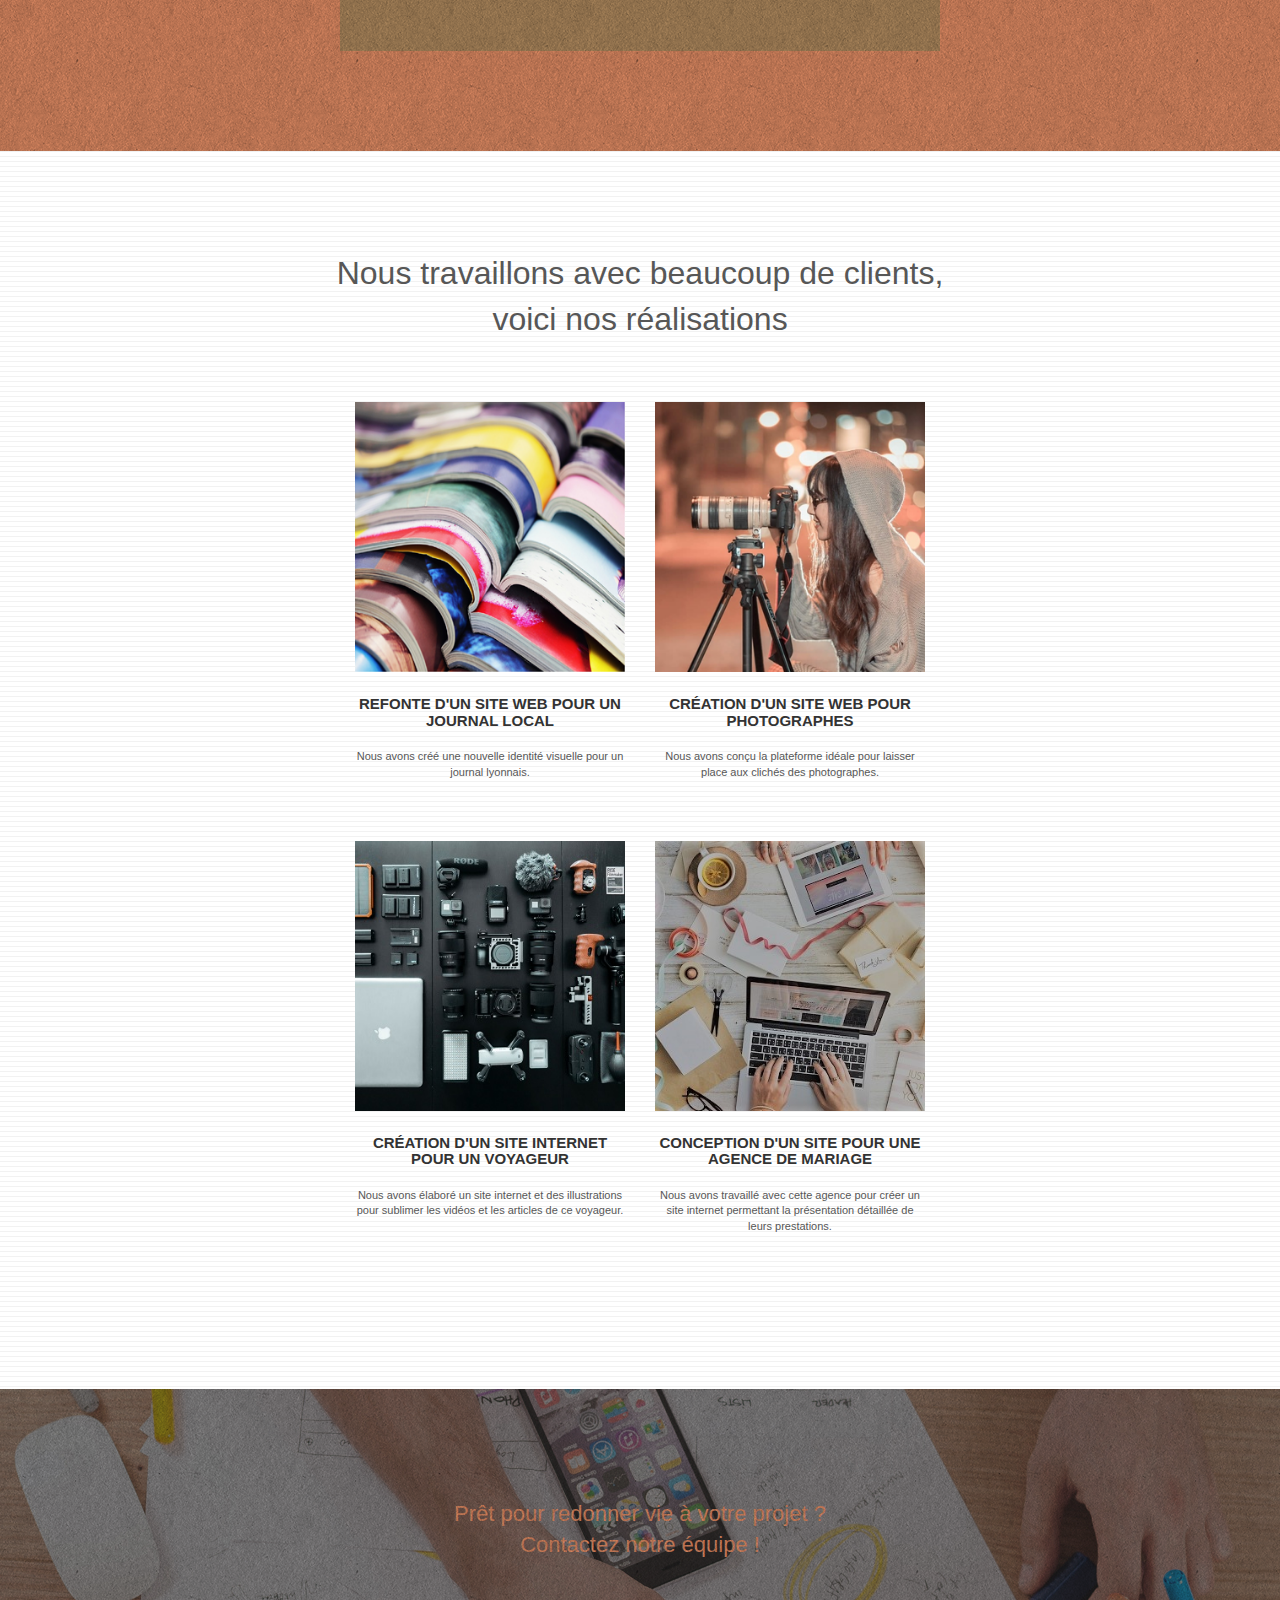
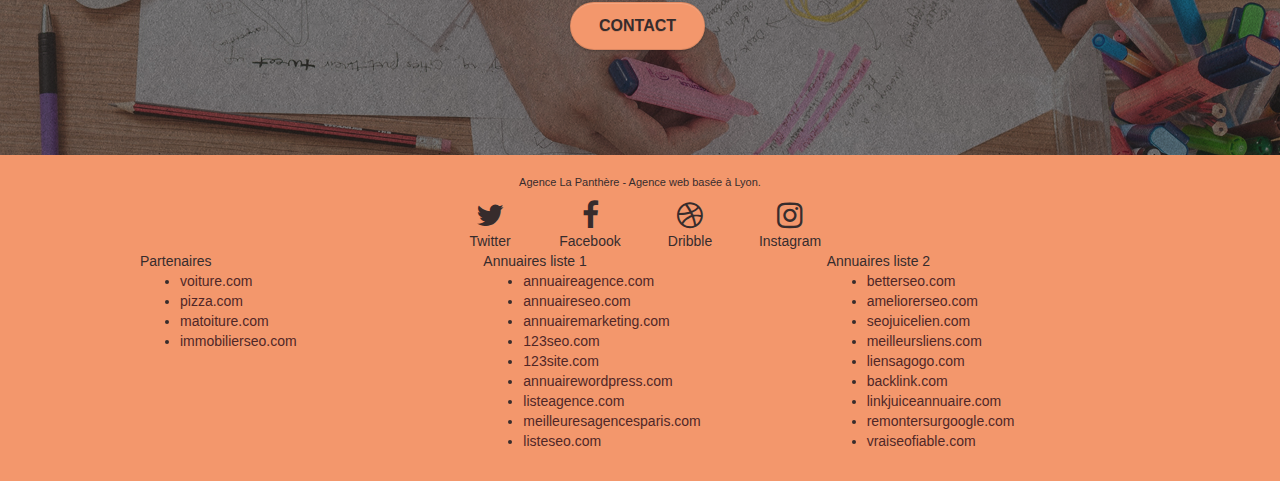
==== commit a04ee308: "ajout des widht et height explicites aux images" ====
--- a/index.html
+++ b/index.html
@@ -5,7 +5,8 @@
     <meta name="keywords" content="seo, google, site web, site internet, agence design, agence web design, web design, webdesigner, websitedesign, creative web, graphiste web, seo analyse, web seo, referencement site web">
     <meta name="description" content="Agence de web design qui aide les entreprises à devenir attractives et visibles sur Internet">
     <meta name="viewport" content="width=device-width, initial-scale=1.0, viewport-fit=cover">
-	<link rel="preload" as="font">
+	<link rel="preload" href="./css/font-awesome.min.css" as="font">
+	<link rel="preload" href="./css/et-line.min.css" as="font">
     <link rel="shortcut icon" type="image/png" href="favicon.webp">
     
 	<link rel="stylesheet" type="text/css" href="./css/bootstrap.min.css">
@@ -38,7 +39,7 @@
 
 		<nav class="navbar row">
 			<div class="navbar-header">
-				<a class="navbar-brand" href="index.html"><img src="img1/agence-la-panthere-monochrome.webp" alt="logo agence La Panthère" height="40" /></a>
+				<a class="navbar-brand" href="index.html"><img src="img1/agence-la-panthere-monochrome.webp" alt="logo agence La Panthère" /></a>
 				<button id="nav-toggle" type="button" class="ui-navbar-toggle navbar-toggle" data-toggle="collapse" data-target=".navbar-1">
 					<span class="sr-only">Toggle navigation</span><span class="icon-bar"></span><span class="icon-bar"></span><span class="icon-bar"></span>
 				</button>
@@ -65,7 +66,7 @@
 	<div class="container bloc-lg">
 		<div class="row tight-width-whitespace">
 			<div class="col-sm-12">
-				<img src="img1/logo.webp" class="center-block image-resize-mode" width="100" alt="logo agence La Panthère" />
+				<img src="img1/logo.webp" class="center-block image-resize-mode" alt="logo agence La Panthère" />
 				<h1 class="text-center hero-bloc-text tc-white ">
 					Agence La Panthère
 				</h1>
@@ -162,7 +163,7 @@
 		</div>
 		<div class="row tight-width-whitespace portfolio-row">
 			<div class="col-sm-6">
-				<a href="#" data-lightbox="img1/1.webp" data-gallery-id="gallery-1" data-caption="Refonte d'un site web pour un journal local" data-frame="snapshot-lb"><img src="img1/1.webp" alt="paris web design logo agence web meilleure agence et refonte site web journal" class="img-responsive portfolio-thumb" /></a>
+				<a href="#" data-lightbox="img1/1.webp" data-gallery-id="gallery-1" data-caption="Refonte d'un site web pour un journal local" data-frame="snapshot-lb"><img src="img1/1.webp" alt="Création d'un site web journal" class="img-responsive portfolio-thumb" /></a>
 				<h3 class="mg-md text-center">
 					Refonte d'un site web pour un journal local
 				</h3>
@@ -171,7 +172,7 @@
 				</p>
 			</div>
 			<div class="col-sm-6">
-				<a href="#" data-lightbox="img1/2.webp" data-gallery-id="gallery-1" data-caption="Création d'un site web pour photographes" data-frame="snapshot-lb"><img src="img1/2.webp" class="img-responsive portfolio-thumb" alt="paris web design logo agence web meilleure agence, Création d'un site web pour photographes" /></a>
+				<a href="#" data-lightbox="img1/2.webp" data-gallery-id="gallery-1" data-caption="Création d'un site web pour photographes" data-frame="snapshot-lb"><img src="img1/2.webp" class="img-responsive portfolio-thumb" alt="Création d'un site web pour photographes" /></a>
 				<h3 class="mg-md text-center">
 					Création d'un site web pour photographes
 				</h3>
@@ -182,7 +183,7 @@
 		</div>
 		<div class="row tight-width-whitespace portfolio-row">
 			<div class="col-sm-6">
-				<a href="#" data-lightbox="img1/3.webp" data-gallery-id="gallery-1" data-caption="Création d'un site internet pour un voyageur" data-frame="snapshot-lb"><img src="img1/3.webp" class="img-responsive portfolio-thumb" alt="paris web design logo agence web meilleure agence, Création d'un site web pour voyageur"/></a>
+				<a href="#" data-lightbox="img1/3.webp" data-gallery-id="gallery-1" data-caption="Création d'un site internet pour un voyageur" data-frame="snapshot-lb"><img src="img1/3.webp" class="img-responsive portfolio-thumb" alt="Création d'un site web pour voyageur"/></a>
 				<h3 class="mg-md text-center">
 					Création d'un site internet pour un voyageur
 				</h3>
@@ -191,7 +192,7 @@
 				</p>
 			</div>
 			<div class="col-sm-6">
-				<a href="#" data-lightbox="img1/4.webp" data-gallery-id="gallery-1" data-caption="Conception d'un site pour une agence de mariage" data-frame="snapshot-lb"><img src="img1/4.webp" class="img-responsive portfolio-thumb" alt="paris web design logo agence web meilleure agence, Création d'un site web pour agence de mariage" /></a>
+				<a href="#" data-lightbox="img1/4.webp" data-gallery-id="gallery-1" data-caption="Conception d'un site pour une agence de mariage" data-frame="snapshot-lb"><img src="img1/4.webp" class="img-responsive portfolio-thumb" alt="Création d'un site web pour agence de mariage" /></a>
 				<h3 class="mg-md text-center">
 					Conception d'un site pour une agence de mariage
 				</h3>
--- a/style.css
+++ b/style.css
@@ -318,6 +318,8 @@
 
 .navbar-brand img {
     max-height: 200px;
+    height: 40px;
+    width: 100%;
     margin: 0 5px 0 0;
     display: inline;
 }
@@ -704,6 +706,11 @@
     margin: auto auto auto auto;
 }
 
+.col-sm-12 img {
+    width: 100px;
+    height: 100px;
+}
+
 .h1 {
     font-size: 20px;
     font-family: "Open Sans";
@@ -765,6 +772,11 @@
 .portfolio-row {
     margin-bottom: 44px;
     margin-top: 50px;
+}
+
+.responsive {
+    max-width: 100%;
+    height: auto;
 }
 
 .avatar {
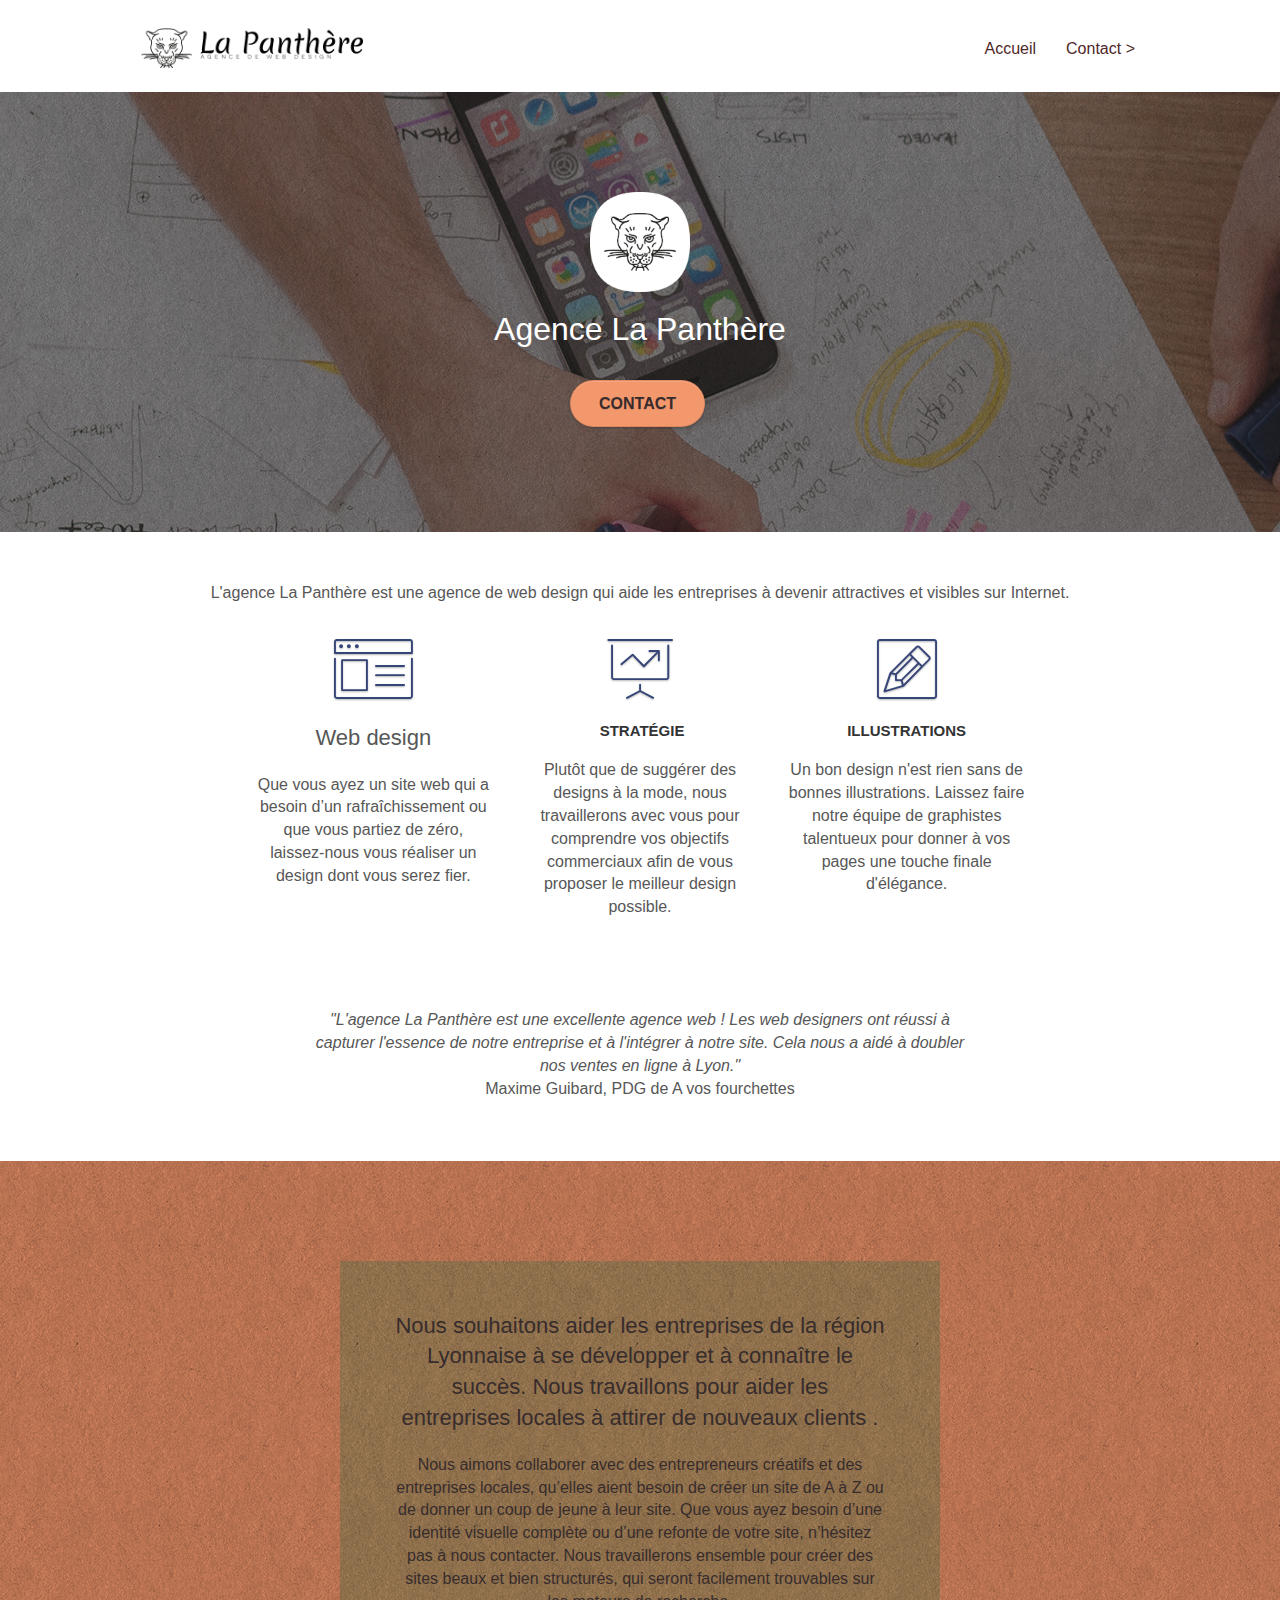
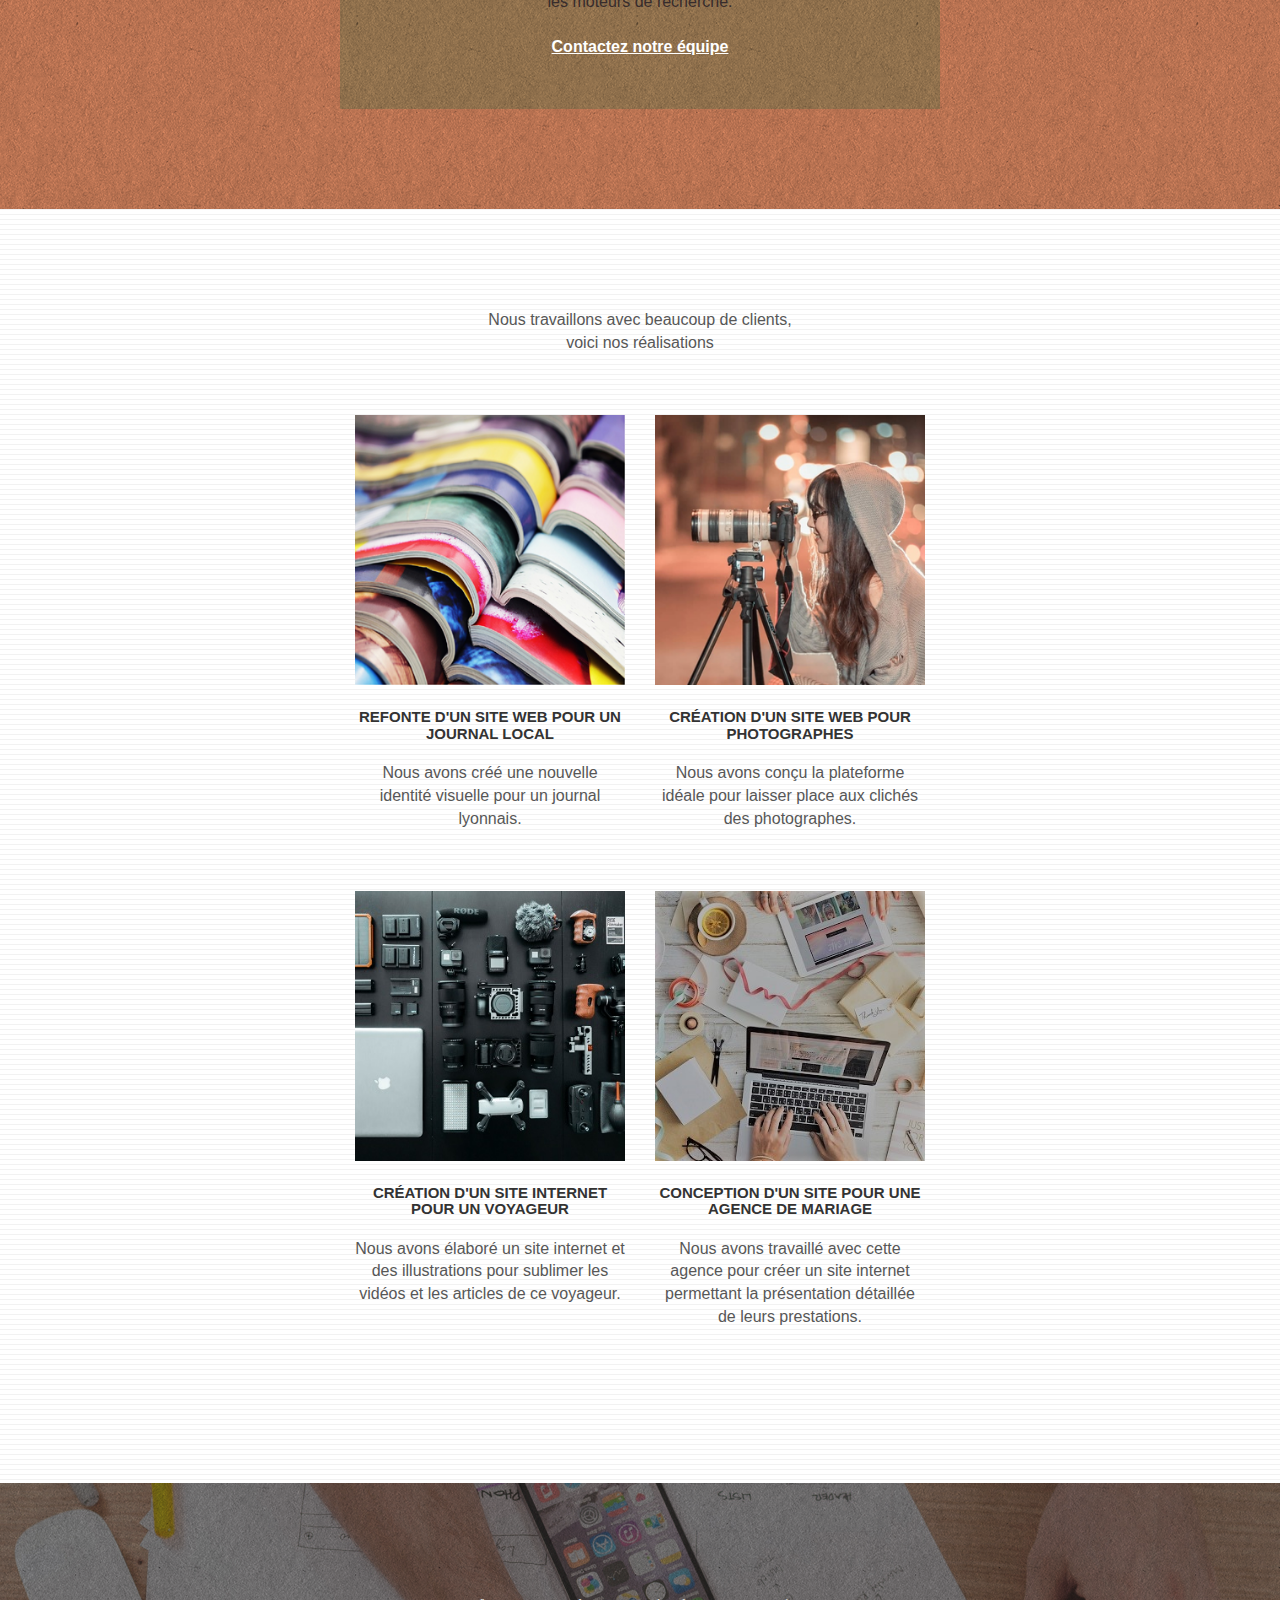
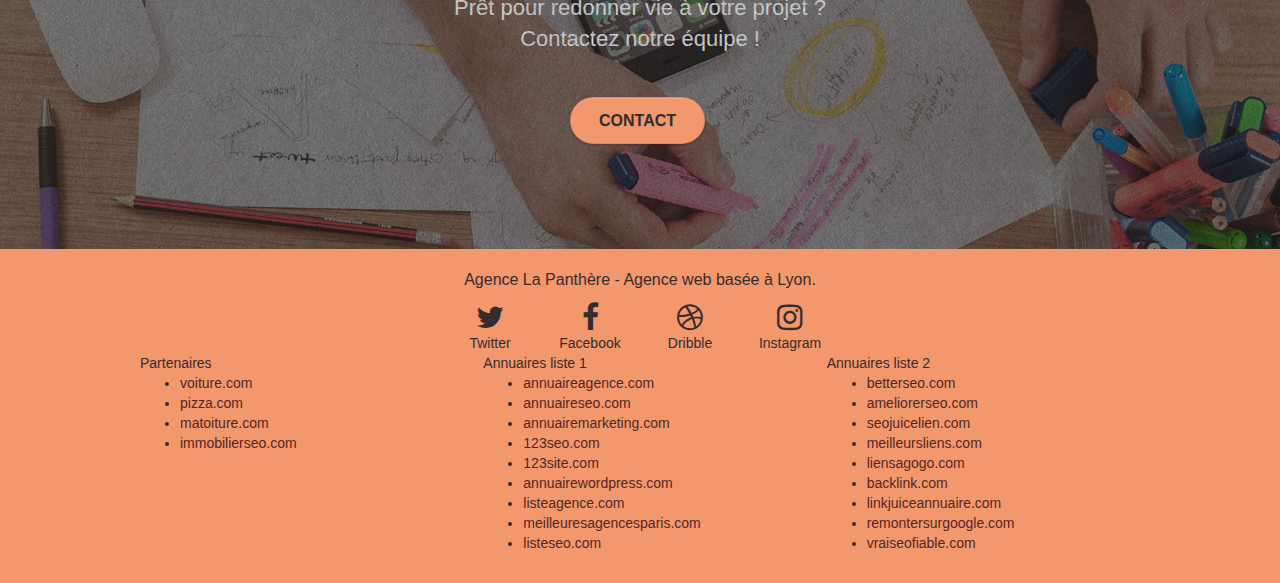
==== commit acd92189: "agrandissement des polices trop petites, application contrastes" ====
--- a/index.html
+++ b/index.html
@@ -67,7 +67,7 @@
 		<div class="row tight-width-whitespace">
 			<div class="col-sm-12">
 				<img src="img1/logo.webp" class="center-block image-resize-mode" alt="logo agence La Panthère" />
-				<h1 class="text-center hero-bloc-text tc-white ">
+				<h1 class="text-center hero-bloc-text tc-white contrast">
 					Agence La Panthère
 				</h1>
 				<div class="text-center">
@@ -209,7 +209,7 @@
 <div class="bloc bgc-dark-slate-blue bg-banniere d-bloc bloc-bg-texture texture-paper" id="bloc-5-cta">
 	<div class="container bloc-lg">
 		<div class="row">
-			<h2 class="mg-md text-center tc-white">
+			<h2 class="mg-md text-center tc-white contrast">
 				Prêt pour redonner vie à votre projet ?<br>Contactez notre équipe !
 			</h2>
 			<div class="col-sm-12 text-center">
--- a/style.css
+++ b/style.css
@@ -698,7 +698,7 @@
 }
 
 p {
-    font-size: 11px;
+    font-size: 16px!important;
 }
 
 .tight-width-whitespace {
@@ -775,8 +775,8 @@
 }
 
 .responsive {
-    max-width: 100%;
-    height: auto;
+    max-width: 100%!important;
+    height: 100%!important;
 }
 
 .avatar {
@@ -805,8 +805,17 @@
     background-color: #F3976C;
 }
 
-.tc-white {
-    color: #F3976C!important;
+.col-sm-12 .tc-white,
+.col-sm-12 .h2 {
+    color: #372C2C;
+}
+
+.col-sm-12 .h1 {
+    color: white!important;
+}
+
+.contrast {
+    color: white!important;
 }
 
 .btn-atomic-tangerine {
